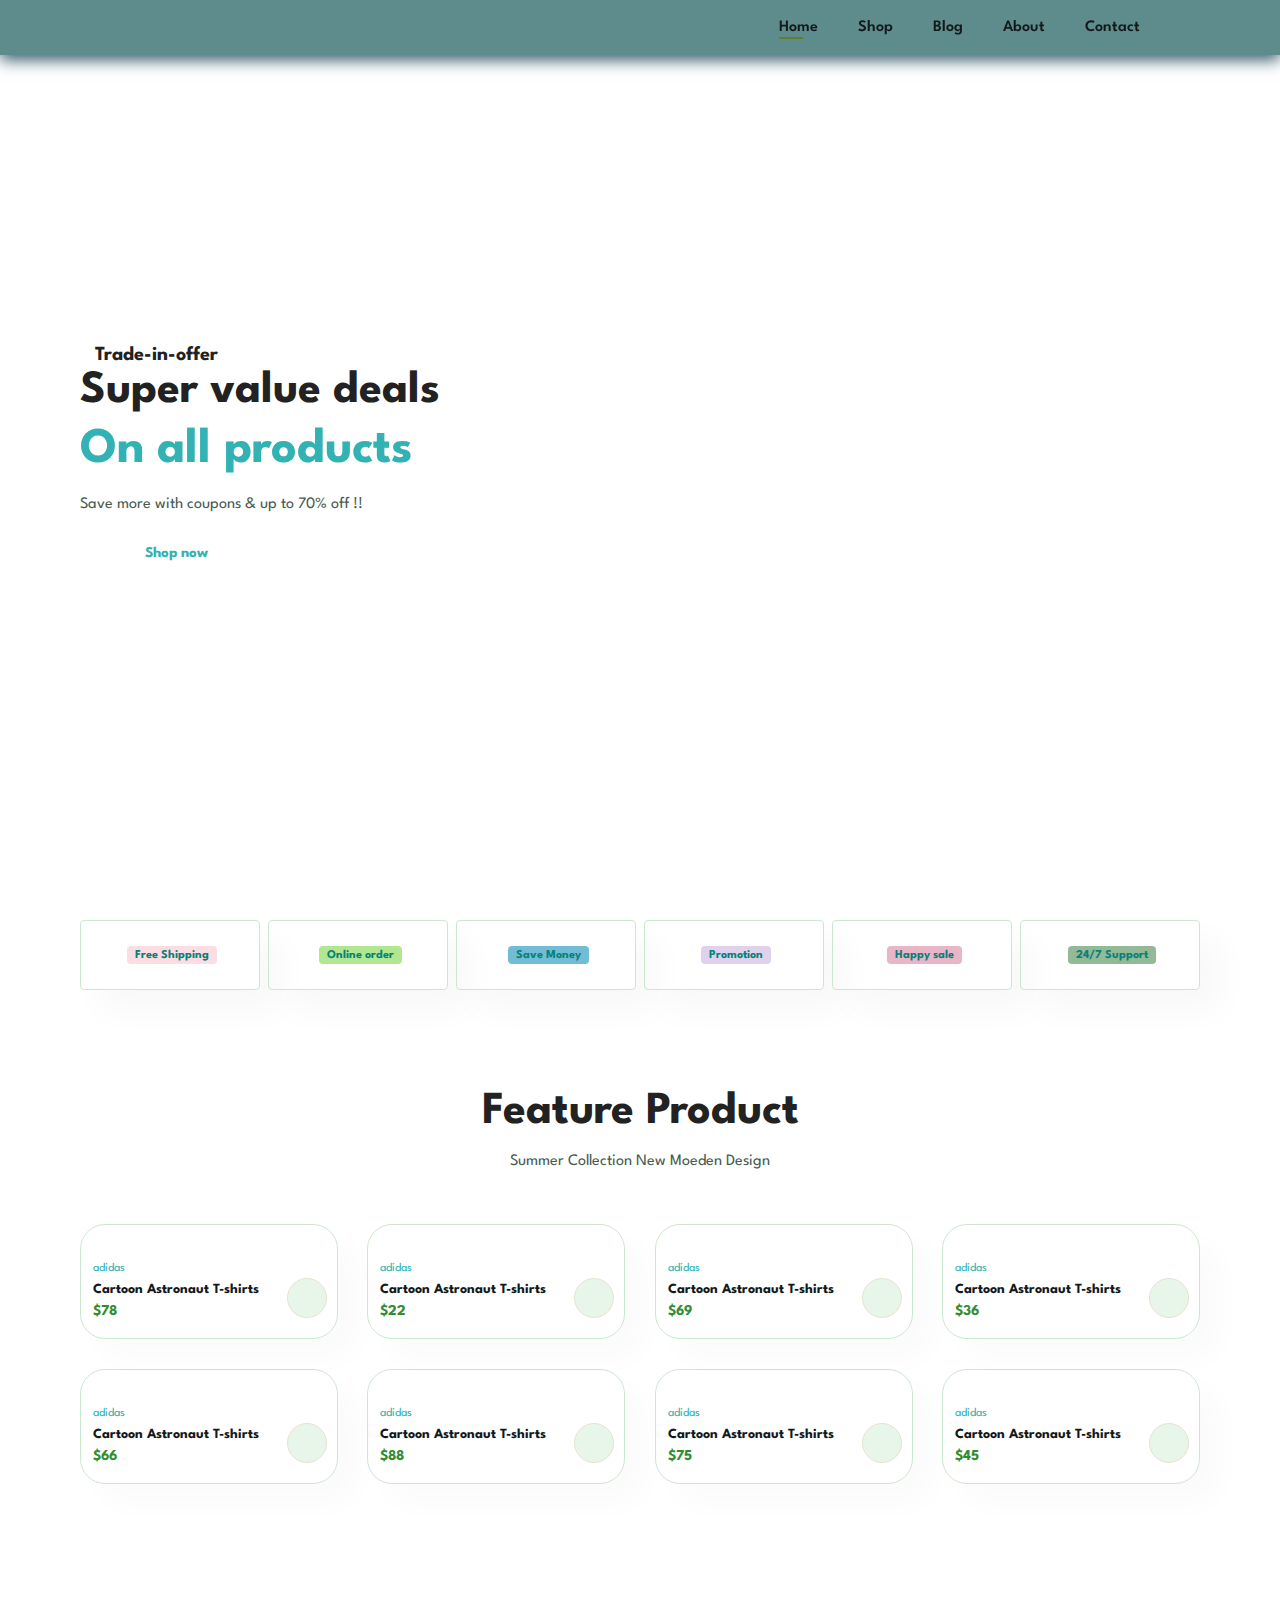
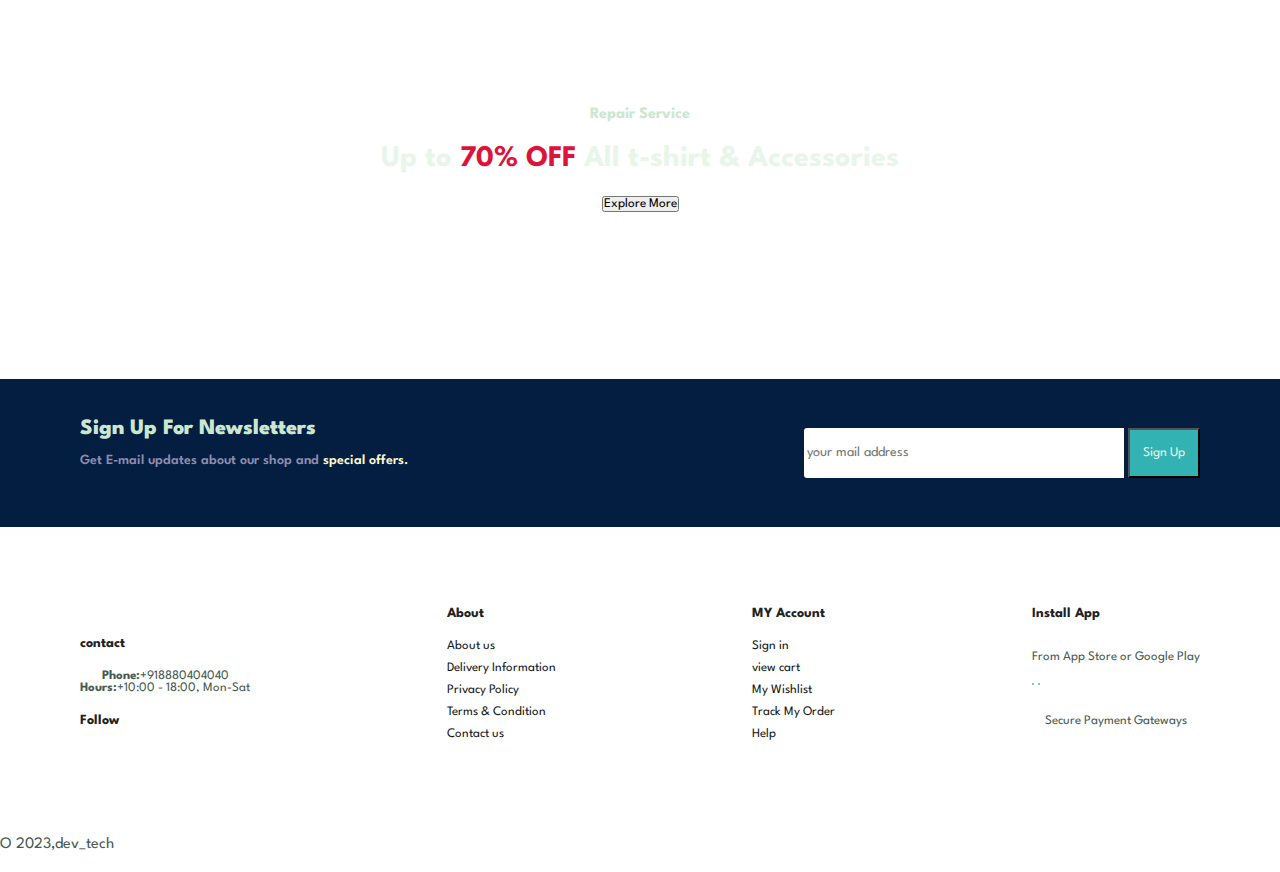
==== index.html @ 86292687 "footer of home page" ====
<!DOCTYPE html>
<html lang="en">
<head>
    <meta charset="UTF-8">
    <meta http-equiv="X-UA-Compatible" content="IE=edge">
    <meta name="viewport" content="width=device-width, initial-scale=1.0">
    <title>ecommerce</title>
    <link rel="stylesheet" href="style.css">
<link rel="stylesheet" href="https://cdnjs.cloudflare.com/ajax/libs/font-awesome/6.6.0/css/all.min.css"
    integrity="sha512-Kc323vGBEqzTmouAECnVceyQqyqdsSiqLQISBL29aUW4U/M7pSPA/gEUZQqv1cwx4OnYxTxve5UMg5GT6L4JJg=="
    crossorigin="anonymous" referrerpolicy="no-referrer" />
</head>
<body>
    <section id="header">

        <a href="#"><img src="img/logo.png" alt="" class="logo"></a >
<div class="">
    <ul id="navbar">
        <li><a class= "active" href="index.html">Home</a></li>
        <li><a href="shop.html">Shop</a></li>
        <li><a href="blog.html">Blog</a></li>
        <li><a href="about.html">About</a></li>
        <li><a href="contact.html">Contact</a></li>
        <li><a href="cart.html"><i class="fas fa-shopping-cart"></i></a></li>

    </ul>
</div>

    </section>

    <section id="hero">
        <h4>Trade-in-offer</h4>
        <h2>Super value deals</h2>
        <h1>On all  products</h1>
        <p>Save more with coupons & up to 70% off !!</p>
        <button>Shop now</button>
    </section>


<section id="feature" class="section-p1">
    <div class="fe-box">
        <img src="img/features/f1.png" alt="" srcset="">
        <h6>Free Shipping</h6>
    </div>
    <div class="fe-box">
        <img src="img/features/f2.png" alt="" srcset="">
        <h6>Online order</h6>
    </div>
    <div class="fe-box">
        <img src="img/features/f3.png" alt="" srcset="">
        <h6>Save Money</h6>
    </div>
    <div class="fe-box">
        <img src="img/features/f4.png" alt="" srcset="">
        <h6>Promotion</h6>
    </div>
    <div class="fe-box">
        <img src="img/features/f5.png" alt="" srcset="">
        <h6>Happy sale</h6>
    </div>
        <div class="fe-box">
        <img src="img/features/f6.png" alt="" srcset="">
        <h6> 24/7 Support</h6>
    </div>
</section>

<section id="Product1" class="section-p1">

    <h2>Feature Product</h2>
    <p>Summer Collection New Moeden Design</p>
    <div class="pro-container">

        <div class="pro">
            <img src="img/products/f1.jpg" alt="" >
            <div class="des">
                <span>adidas</span>
                <h5>Cartoon Astronaut T-shirts</h5>
                <div class="star">
                    <i class="fas fa-star"></i>
                    <i class="fas fa-star"></i>
                    <i class="fas fa-star"></i>
                    <i class="fas fa-star"></i>
                </div>
                <h4>$78</h4>
            </div>
            <a href="#"><i class="fa-solid fa-cart-plus cart"></i></i></a>
        </div>
        <div class="pro">
            <img src="img/products/f2.jpg" alt="">
            <div class="des">
                <span>adidas</span>
                <h5>Cartoon Astronaut T-shirts</h5>
                <div class="star">
                    <i class="fas fa-star"></i>
                    <i class="fas fa-star"></i>
                    <i class="fas fa-star"></i>
                    <i class="fas fa-star"></i>
                </div>
                <h4>$22</h4>
            </div>
            <a href="#"><i class="fa-solid fa-cart-plus cart"></i></i></a>
        </div>
        <div class="pro">
            <img src="img/products/f3.jpg" alt="">
            <div class="des">
                <span>adidas</span>
                <h5>Cartoon Astronaut T-shirts</h5>
                <div class="star">
                    <i class="fas fa-star"></i>
                    <i class="fas fa-star"></i>
                    <i class="fas fa-star"></i>
                    <i class="fas fa-star"></i>
                </div>
                <h4>$69</h4>
            </div>
            <a href="#"><i class="fa-solid fa-cart-plus cart"></i></i></a>
        </div>
        <div class="pro">
            <img src="img/products/f4.jpg" alt="">
            <div class="des">
                <span>adidas</span>
                <h5>Cartoon Astronaut T-shirts</h5>
                <div class="star">
                    <i class="fas fa-star"></i>
                    <i class="fas fa-star"></i>
                    <i class="fas fa-star"></i>
                    <i class="fas fa-star"></i>
                </div>
                <h4>$36</h4>
            </div>
            <a href="#"><i class="fa-solid fa-cart-plus cart"></i></i></a>
        </div>
        <div class="pro">
            <img src="img/products/f5.jpg" alt="">
            <div class="des">
                <span>adidas</span>
                <h5>Cartoon Astronaut T-shirts</h5>
                <div class="star">
                    <i class="fas fa-star"></i>
                    <i class="fas fa-star"></i>
                    <i class="fas fa-star"></i>
                    <i class="fas fa-star"></i>
                </div>
                <h4>$66</h4>
            </div>
            <a href="#"><i class="fa-solid fa-cart-plus cart"></i></i></a>
        </div>
        <div class="pro">
            <img src="img/products/f6.jpg" alt="">
            <div class="des">
                <span>adidas</span>
                <h5>Cartoon Astronaut T-shirts</h5>
                <div class="star">
                    <i class="fas fa-star"></i>
                    <i class="fas fa-star"></i>
                    <i class="fas fa-star"></i>
                </div>
                <h4>$88</h4>
            </div>
            <a href="#"><i class="fa-solid fa-cart-plus cart"></i></i></a>
        </div>
        <div class="pro">
            <img src="img/products/f7.jpg" alt="">
            <div class="des">
                <span>adidas</span>
                <h5>Cartoon Astronaut T-shirts</h5>
                <div class="star">
                    <i class="fas fa-star"></i>
                    <i class="fas fa-star"></i>
                    <i class="fas fa-star"></i>
                    <i class="fas fa-star"></i>
                    <i class="fas fa-star"></i>
                </div>
                <h4>$75</h4>
            </div>
            <a href="#"><i class="fa-solid fa-cart-plus cart"></i></i></a>
        </div>
        <div class="pro">
            <img src="img/products/f8.jpg" alt="">
            <div class="des">
                <span>adidas</span>
                <h5>Cartoon Astronaut T-shirts</h5>
                <div class="star">
                    <i class="fas fa-star"></i>
                    <i class="fas fa-star"></i>
                    <i class="fas fa-star"></i>
                </div>
                <h4>$45</h4>
            </div>
            <a href="#"><i class="fa-solid fa-cart-plus cart"></i></i></a>
        </div>
    </div>
</section>


<section id="banner" class="section-m1">
    <h4>Repair Service</h4>
    <h2>Up to <span>70% OFF</span> All t-shirt & Accessories</h2>
    <button class="normal" id="button">Explore More</button>
</section>


<section id="newsletter" class="section-p1 section-m1">
    <div class="newstext">
        <h4>Sign Up For Newsletters</h4>
        <p>Get E-mail updates about our shop and <span>special offers.</span> </p>
    </div>

    <div class="form">
        <input type="text" placeholder="your mail address">
        <button class="normal">Sign Up</button>
    </div>

</section>

<footer class="section-p1">
    <div class="col">
        <img class="logo" src="img/logo.png" alt="">
        <h4>contact</h4>
        <p><strong>Phone:</strong>+918880404040</p>
        <p><strong>Hours:</strong>+10:00 - 18:00, Mon-Sat</p>
        <div class="follow">
            <h4>Follow</h4>
            <div class="icon">
                <i class="fab fa-facebook" style="color: blue;"></i>
                <i class="fab fa-twitter"  style="color: black;"></i>
                <i class="fab fa-instagram"  style="color: rgb(214, 18, 106);"></i>
                <i class="fab fa-pinterest"   style="color: rgb(112, 28, 28);"></i>
                <i class="fab fa-youtube"   style="color: red;"></i>

            </div>
        </div>
        
    </div>
    <div class="col">
        <h4>About</h4>
        <a href="#">About us</a>
        <a href="#">Delivery Information</a>
        <a href="#">Privacy Policy</a>
        <a href="#">Terms & Condition</a>
        <a href="#">Contact us</a>
    </div>

    <div class="col">
        <h4>MY Account</h4>
        <a href="#">Sign in</a>
        <a href="#">view cart</a>
        <a href="#">My Wishlist</a>
        <a href="#">Track My Order</a>
        <a href="#">Help</a>
    </div>
        <div class="col install">
        <h4>Install App</h4>
        <p>From App Store or Google Play</p>
        <div class="row">
            <img src="img/pay/app.jpg" alt="">
            <img src="img/pay/play.jpg" alt="">
        </div>
        <p>Secure Payment Gateways</p>
        <img src="img/pay/pay.png" alt="">

       
    </div>
</footer>
<section id="section-p1 copyright">
        <div class="copyright"></div>
        <p>O 2023,dev_tech</p>
    </div>

</section>
    <script src="script.js"></script>
</body>
</html>
---- style.css ----
@import url('https://fonts.googleapis.com/css2?family=Spartan:wght@100;200;300;400;500;600;700;800;900&display=swap');


/* comman css on whole website  */
*{
    margin: 0;
    padding:0;
    box-sizing: border-box;
    font-family: 'spartan';
    
}

h1{
    font-size: 50px;
    line-height: 64px;
    color: #222;

}

h2{
    font-size: 46px;
    line-height: 54px;
    color: #222;
    
}

h4{
    font-size: 20px;
    color: #222;
    
}

h6{
    font-size: 12px;
    font-weight: 700;
   
}
p{
    font-size: 16px;
    margin: 15px 0 20px 0;
    color: #465b52;
    
}

.section-p1{
    padding: 40px 80px;
}

.section-m1{
    margin: 40px 0;
}

body{
    width: 100%;
}

button .normal{
    font-size: 14px;
    font-weight: 800;
    padding: 15px;
    color: #465b52;
    background-color: #e8f6ea;
    border-radius: 4px;
    cursor: pointer;
    outline: none;
    transition: 0.3s;
}


/* particular css  for section /  for class  */
/* header section 
-justify-content add  sapce between the  items 
-transition: 0.3s ease;  for smoothness on hover


*/
#header{
    display: flex;
    align-items: center;
    justify-content: space-between;    
    padding: 20px 80px; 
    background-color: rgb(94, 139, 139);
    box-shadow: 0 5px 15px #375b6e;
    z-index: 999;
    position: sticky;
    top:0;
    left:0;
    
}

#navbar {
    display: flex;
    align-items: center;
    justify-content: center;
}
#navbar li{
    list-style: none;
    padding: 0 20px;
    position: relative;
}

#navbar a{
    text-decoration: none;
    font-size: 16px;
    font-weight: 600;
    color: #13191b;
    transition: 0.3s ease;
}

#navbar li a:hover, 
#navbar li a:active{
    color: rgb(187, 224, 132);
}


#navbar li a.active::after,
#navbar li a.hover::after
{
    content:" ";
    width: 30%;
    height: 2px;
    background:#5f8129 ;
    position: absolute;
    bottom: -4px;
    left:20px    
}
/* home page */
#hero{
    background-image: url(img/hero4.png);
    height: 90vh;
    width: 100%;
    background-position: top 25% right 0;
    background-size: cover;
    padding: 0 80px;
    display: flex;
    align-items: flex-start;
    flex-direction: column;
    justify-content: center;
}

#hero h4{
    padding-left: 15px;
}
#hero h1{
    color: #32b2b2;

}


#hero button{
    background-image: url(img/button.png);
    background-color: transparent;
    color: #32b2b2;
    border: 0;
    padding: 14px 80px 14px 65px;
    background-repeat: no-repeat;
    cursor: progress;
    font-weight: 700;
    font-size: 15px;
}


#hero h4{
    padding-left: 15px;
}


/* feature */
#feature {
    display:flex;
    align-items: center ;
    justify-content: space-between;
    flex-wrap: wrap;
    flex-direction: row ;
    
}
#feature .fe-box{
    width:180px ;
    text-align: center;
    padding: 25px 15px;
    box-shadow: 20px 20px 34px  rgba(0,0,0,0.03);
    border: 1px solid #cce7d0;
    border-radius: 4px;
    margin: 15px 0;
}

/* on hover reduce the  shadow */
#feature .fa-box:hover {
     box-shadow:10px 10px 54px  rgba(70, 62, 221, 0.1);
}
#feature .fe-box img{
    width: 100%;
    margin-bottom: 10px;

}

#feature .fe-box h6 {
    display:inline-block;
    padding: 9px 8px 8px 8px;
    line-height: 1px;
    border-radius: 4px;
    color: #088178;
    background-color: #fddde4;
}


#feature  .fe-box:nth-child(2) h6{
    background-color: #b0e790;
}
#feature  .fe-box:nth-child(3) h6{
    background-color: #71bdd8;
}

#feature  .fe-box:nth-child(4) h6{
    background-color: #e0d1ed;
}

#feature  .fe-box:nth-child(5) h6{
    background-color: #e9b5c8;
}

#feature  .fe-box:nth-child(6) h6{
    background-color: #93b997;
}

/* Product1 section .section-p1 */
#Product1 {
    text-align: center;
}

#Product1 .pro-container{
    display: flex;
    justify-content: space-between;
    padding-top:20px ;
    flex-wrap: wrap;
}

#Product1 .pro {
    width: 23%;
    min-width: 250px;
    padding:10px 12px;
    border: 1px solid #cce7d0 ;
    border-radius: 25px;
    cursor: pointer;
    box-shadow: 20px 20px 30px rgba(0,0,0,0.02);
    margin: 15px 0;
    position: relative;
}

#product1 .pro:hover{
    box-shadow: 20px 20px 30px rgba(0, 0, 0, 0.08);
}
/* for responsiveness */
#Product1 .pro img{
    width: 100%;
    border-radius: 20px;
}
#Product1 .pro .des{
    text-align: start;
    padding:10px 0;

}
#Product1 .pro .des span{
    color: #32b2b2;
    font-size: 12px;
}
#Product1 .pro .des h5{
    padding-top: 8px;
    color: #13191b;
    font-size:14px;

}
#Product1 .pro .des i{
    font-size: 14px;
    color: burlywood;

}
#Product1 .pro .des h4{
    padding-top:8px ;
    font-size: 15px;
    font-weight: 700;
    color: rgb(49, 141, 49);
}
.cart{
    width: 40px;
    height: 40px;
    line-height: 40px;
    border-radius: 50px;
    background-color: #e8f6ea;
    font-weight: 500;
    color :#088178; 
    border: 1px solid rgb(233, 225, 210);
    position: absolute;
    padding-top: 12px;
    bottom: 20px;
    right: 10px;

}
/* banner  */
#banner{
    background-image: url(img/banner/b2.jpg);
    display: flex;
    justify-content: center;
    text-align: center;
    align-items: center;
    flex-direction: column;
    width: 100%;
    height: 40vh;
    background-size: cover;
    background-position: center;
}

#banner h4{
    color: #cce7d0;
    font-size: 16px;
}
#banner h2 {
    color: #e8f6ea;
    font-size: 30px;
    padding: 10px 0;
}

#banner h2 span{
    color: crimson;

}
#banner button:hover{
    color:white;
    background-color:rgb(5, 141, 85);
}

/* newsletter */
#newsletter{
    display: flex;
    font-weight: 300;
    justify-content: space-between;
    flex-wrap: wrap;
    align-items: center;
    background-image: url(img/banner/b14.png);
    background-repeat: no-repeat;
    background-color: #041e42;
    background-position: 20% 30%;

}
#newsletter h4{
    font-size:22px;
    font-weight: 800;
    color: #cce7d0;
}
#newsletter p{
    font-size:14px;
    font-weight: 600;
    color: #8d8dad;
}

#newsletter p span{
    color: lemonchiffon;
}


#newsletter form{
    display: flex;
    width: 40%;
}
#newsletter input{
    height: 3.125rem;
    width: 20rem;
    padding: 0 1.5px;
    font-size: 14px;
    border: 1px solid transparent;
    border-radius: 3px;
    outline: none;
    border-top-right-radius: 0;
    border-bottom-right-radius:0 ;
}
 
#newsletter button{
    height: 3.125rem;
    width: 4.5rem;
    background-color:  #32b2b2;
    color: #e8f6ea;
    white-space: nowrap;
    border-top-left-radius: 0;
    border-bottom-left-radius:0 ;

}
footer {
    display: flex;
    flex-wrap: wrap;
    justify-content: space-between;
}
footer .col{
    display: flex;
    flex-direction: column;
    align-items: flex-start;
    margin-bottom: 20px;
}
footer .logo{
    margin-bottom: 30px;
    
}
footer h4 {
    font-size: 14px;
    padding-bottom: 20px;
}

footer p{
    font-size: 13px;
    margin:auto;

}
footer a {
    font-size:13px;
    text-decoration: none;
    color: #13191b;
    margin-bottom: 10px;
}

footer .follow{
    margin-top:20px;
}
footer .follow i{
    padding-right:4px;
    cursor: pointer;
}
footer .install .row img{
    border: 1px solid  #3a8bba;
    border-radius: 3px;

}

footer .install img{
    margin: 10px 0 15px 0 ;
}

footer .follow i:hover,footer a:hover{
    color: #022784;

}
#copyright div{
    margin-right: 50%;
    
}

/* shope page */


/* about page */
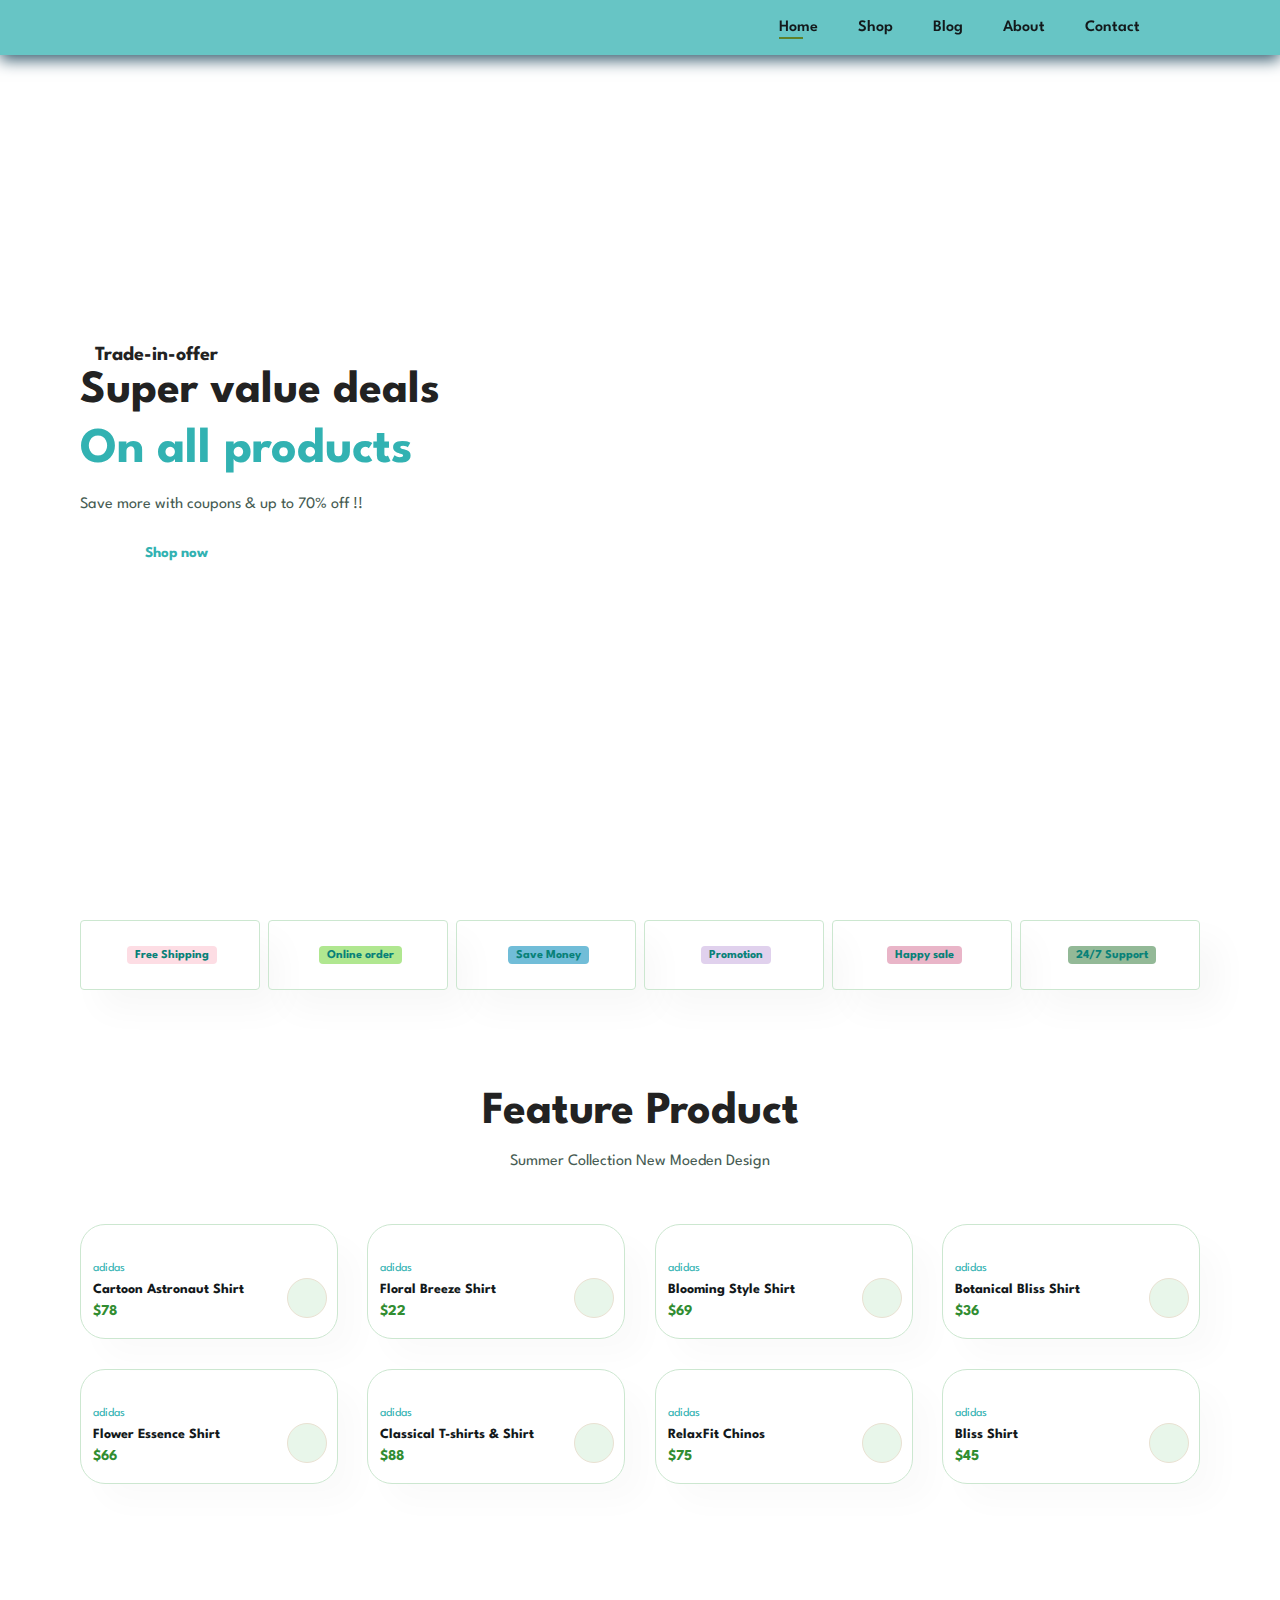
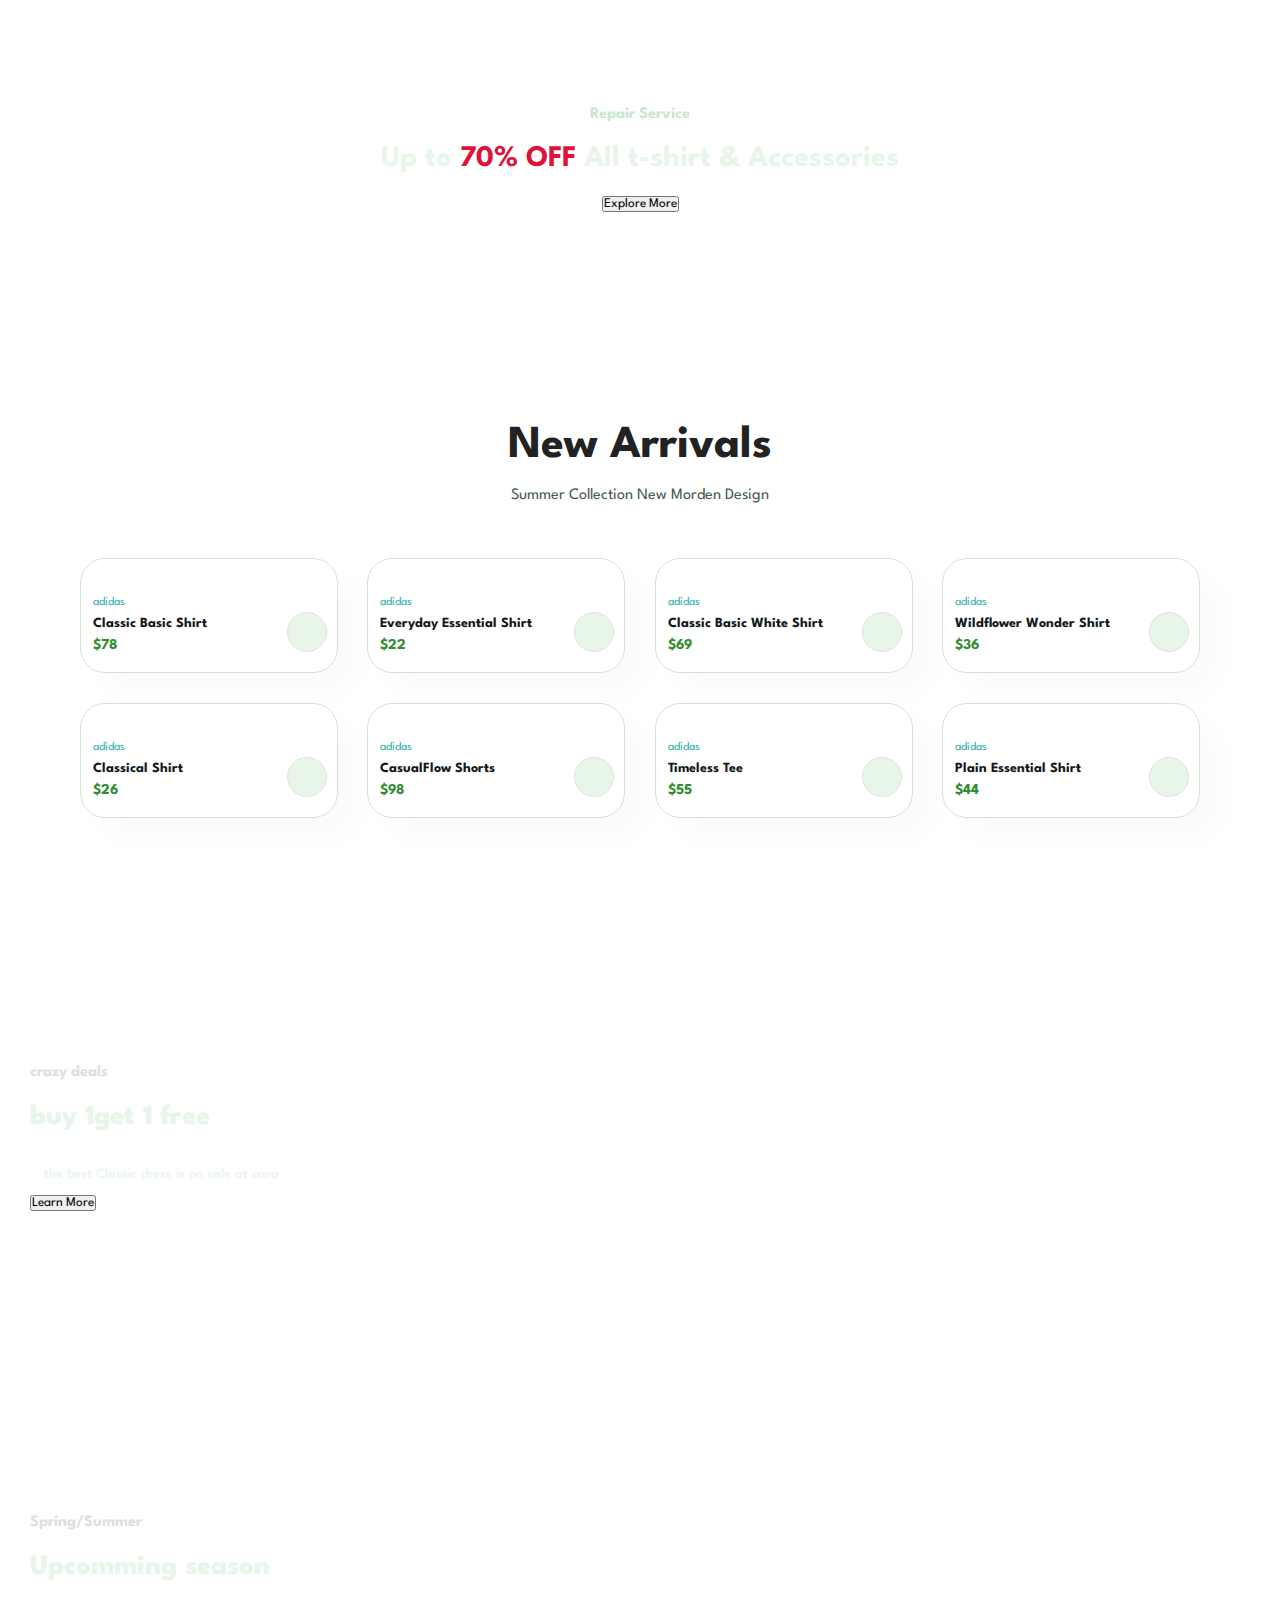
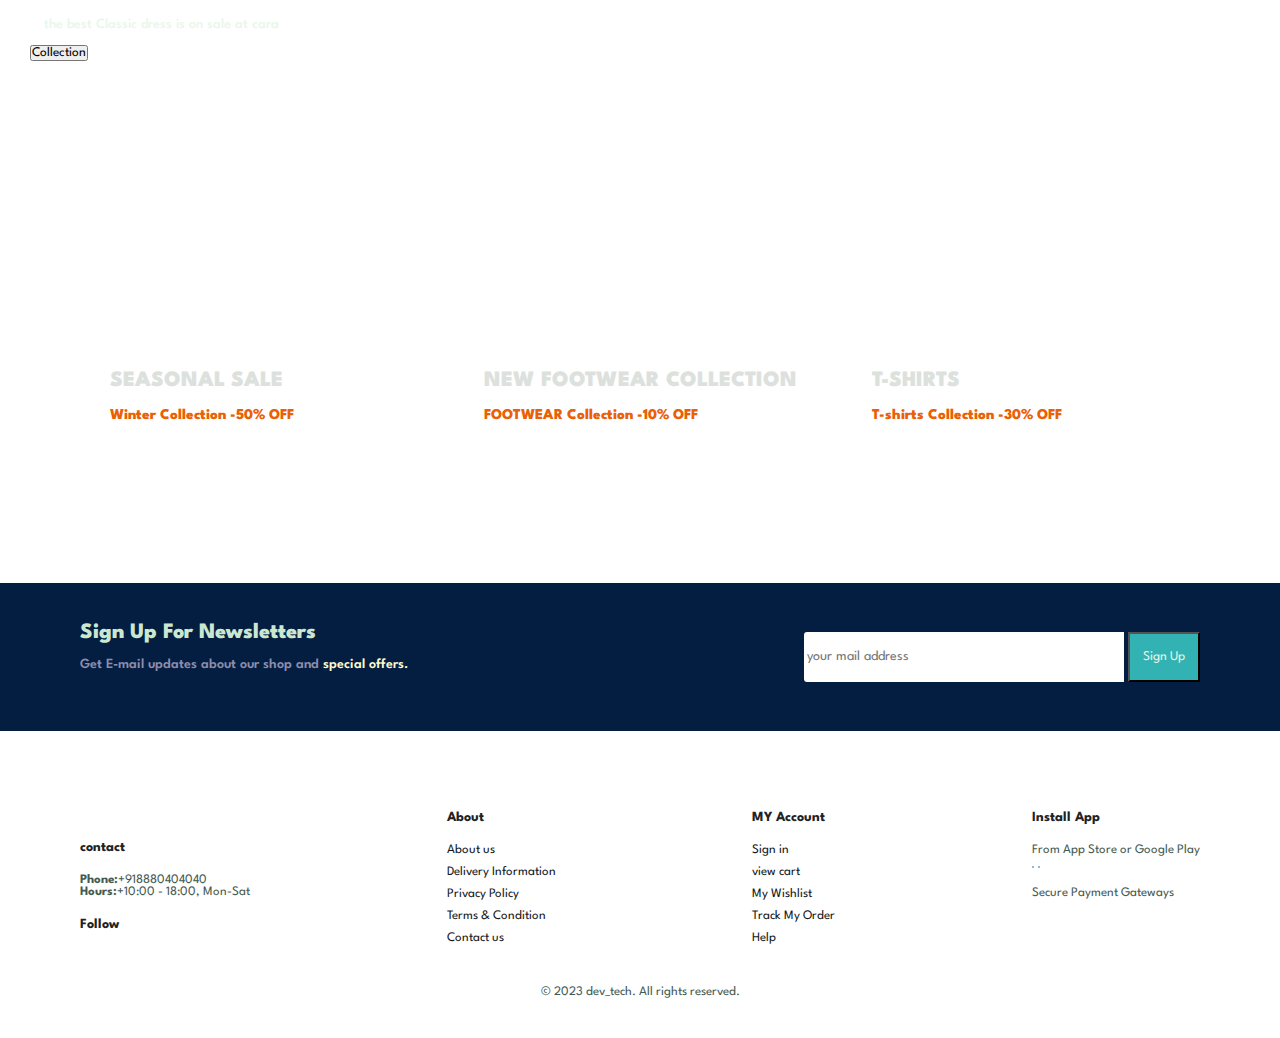
==== commit df04b8c0: "implemented the media qurey for 799px  screen." ====
--- a/index.html
+++ b/index.html
@@ -4,7 +4,7 @@
     <meta charset="UTF-8">
     <meta http-equiv="X-UA-Compatible" content="IE=edge">
     <meta name="viewport" content="width=device-width, initial-scale=1.0">
-    <title>ecommerce</title>
+    <title>Ecommerce</title>
     <link rel="stylesheet" href="style.css">
 <link rel="stylesheet" href="https://cdnjs.cloudflare.com/ajax/libs/font-awesome/6.6.0/css/all.min.css"
     integrity="sha512-Kc323vGBEqzTmouAECnVceyQqyqdsSiqLQISBL29aUW4U/M7pSPA/gEUZQqv1cwx4OnYxTxve5UMg5GT6L4JJg=="
@@ -14,16 +14,24 @@
     <section id="header">
 
         <a href="#"><img src="img/logo.png" alt="" class="logo"></a >
-<div class="">
+<div>
     <ul id="navbar">
         <li><a class= "active" href="index.html">Home</a></li>
         <li><a href="shop.html">Shop</a></li>
         <li><a href="blog.html">Blog</a></li>
         <li><a href="about.html">About</a></li>
         <li><a href="contact.html">Contact</a></li>
-        <li><a href="cart.html"><i class="fas fa-shopping-cart"></i></a></li>
+        <li id="lg_bag"><a  href="cart.html"><i class="fas fa-shopping-cart"></i></a></li>
+         <a href="#" id="close"><i class="fa-solid fa-xmark"></i></a>
 
     </ul>
+</div>
+
+<div id="mobile">
+    <a href="cart.html"><i class="fas fa-shopping-cart"></i></a>
+    <i id="bar" class="fas fa-outdent"></i>
+    
+
 </div>
 
     </section>
@@ -74,7 +82,7 @@
             <img src="img/products/f1.jpg" alt="" >
             <div class="des">
                 <span>adidas</span>
-                <h5>Cartoon Astronaut T-shirts</h5>
+                <h5>Cartoon Astronaut Shirt</h5>
                 <div class="star">
                     <i class="fas fa-star"></i>
                     <i class="fas fa-star"></i>
@@ -89,7 +97,7 @@
             <img src="img/products/f2.jpg" alt="">
             <div class="des">
                 <span>adidas</span>
-                <h5>Cartoon Astronaut T-shirts</h5>
+                <h5>Floral Breeze Shirt</h5>
                 <div class="star">
                     <i class="fas fa-star"></i>
                     <i class="fas fa-star"></i>
@@ -104,7 +112,7 @@
             <img src="img/products/f3.jpg" alt="">
             <div class="des">
                 <span>adidas</span>
-                <h5>Cartoon Astronaut T-shirts</h5>
+                <h5>Blooming Style Shirt</h5>
                 <div class="star">
                     <i class="fas fa-star"></i>
                     <i class="fas fa-star"></i>
@@ -119,7 +127,7 @@
             <img src="img/products/f4.jpg" alt="">
             <div class="des">
                 <span>adidas</span>
-                <h5>Cartoon Astronaut T-shirts</h5>
+                <h5>Botanical Bliss Shirt</h5>
                 <div class="star">
                     <i class="fas fa-star"></i>
                     <i class="fas fa-star"></i>
@@ -134,7 +142,7 @@
             <img src="img/products/f5.jpg" alt="">
             <div class="des">
                 <span>adidas</span>
-                <h5>Cartoon Astronaut T-shirts</h5>
+                <h5>Flower Essence Shirt</h5>
                 <div class="star">
                     <i class="fas fa-star"></i>
                     <i class="fas fa-star"></i>
@@ -149,7 +157,7 @@
             <img src="img/products/f6.jpg" alt="">
             <div class="des">
                 <span>adidas</span>
-                <h5>Cartoon Astronaut T-shirts</h5>
+                <h5>Classical T-shirts & Shirt</h5>
                 <div class="star">
                     <i class="fas fa-star"></i>
                     <i class="fas fa-star"></i>
@@ -163,7 +171,7 @@
             <img src="img/products/f7.jpg" alt="">
             <div class="des">
                 <span>adidas</span>
-                <h5>Cartoon Astronaut T-shirts</h5>
+                <h5>RelaxFit Chinos</h5>
                 <div class="star">
                     <i class="fas fa-star"></i>
                     <i class="fas fa-star"></i>
@@ -179,7 +187,7 @@
             <img src="img/products/f8.jpg" alt="">
             <div class="des">
                 <span>adidas</span>
-                <h5>Cartoon Astronaut T-shirts</h5>
+                <h5>Bliss Shirt</h5>
                 <div class="star">
                     <i class="fas fa-star"></i>
                     <i class="fas fa-star"></i>
@@ -200,6 +208,169 @@
 </section>
 
 
+<section id="Product1" class="section-p1">
+
+    <h2>New Arrivals</h2>
+    <p>Summer Collection New Morden Design</p>
+    <div class="pro-container">
+
+        <div class="pro">
+            <img src="img/products/n1.jpg" alt="" >
+            <div class="des">
+                <span>adidas</span>
+                <h5>Classic Basic Shirt</h5>
+                <div class="star">
+                    <i class="fas fa-star"></i>
+                    <i class="fas fa-star"></i>
+                    <i class="fas fa-star"></i>
+                    <i class="fas fa-star"></i>
+                </div>
+                <h4>$78</h4>
+            </div>
+            <a href="#"><i class="fa-solid fa-cart-plus cart"></i></i></a>
+        </div>
+        <div class="pro">
+            <img src="img/products/n2.jpg" alt="">
+            <div class="des">
+                <span>adidas</span>
+                <h5>Everyday Essential Shirt</h5>
+                <div class="star">
+                    <i class="fas fa-star"></i>
+                    <i class="fas fa-star"></i>
+                    <i class="fas fa-star"></i>
+                    <i class="fas fa-star"></i>
+                </div>
+                <h4>$22</h4>
+            </div>
+            <a href="#"><i class="fa-solid fa-cart-plus cart"></i></i></a>
+        </div>
+        <div class="pro">
+            <img src="img/products/n3.jpg" alt="">
+            <div class="des">
+                <span>adidas</span>
+                <h5>Classic Basic White Shirt</h5>
+                <div class="star">
+                    <i class="fas fa-star"></i>
+                    <i class="fas fa-star"></i>
+                    <i class="fas fa-star"></i>
+                    <i class="fas fa-star"></i>
+                </div>
+                <h4>$69</h4>
+            </div>
+            <a href="#"><i class="fa-solid fa-cart-plus cart"></i></i></a>
+        </div>
+        <div class="pro">
+            <img src="img/products/n4.jpg" alt="">
+            <div class="des">
+                <span>adidas</span>
+                <h5>Wildflower Wonder Shirt</h5>
+                <div class="star">
+                    <i class="fas fa-star"></i>
+                    <i class="fas fa-star"></i>
+                    <i class="fas fa-star"></i>
+                    <i class="fas fa-star"></i>
+                </div>
+                <h4>$36</h4>
+            </div>
+            <a href="#"><i class="fa-solid fa-cart-plus cart"></i></i></a>
+        </div>
+        <div class="pro">
+            <img src="img/products/n5.jpg" alt="">
+            <div class="des">
+                <span>adidas</span>
+                <h5>Classical Shirt</h5>
+                <div class="star">
+                    <i class="fas fa-star"></i>
+                    <i class="fas fa-star"></i>
+                    <i class="fas fa-star"></i>
+                    <i class="fas fa-star"></i>
+                </div>
+                <h4>$26</h4>
+            </div>
+            <a href="#"><i class="fa-solid fa-cart-plus cart"></i></i></a>
+        </div>
+        <div class="pro">
+            <img src="img/products/n6.jpg" alt="">
+            <div class="des">
+                <span>adidas</span>
+                <h5>CasualFlow Shorts</h5>
+                <div class="star">
+                    <i class="fas fa-star"></i>
+                    <i class="fas fa-star"></i>
+                    <i class="fas fa-star"></i>
+                    <i class="fas fa-star"></i>
+                </div>
+                <h4>$98</h4>
+            </div>
+            <a href="#"><i class="fa-solid fa-cart-plus cart"></i></i></a>
+        </div>
+        <div class="pro">
+            <img src="img/products/n7.jpg" alt="">
+            <div class="des">
+                <span>adidas</span>
+                <h5>Timeless Tee</h5>
+                <div class="star">
+                    <i class="fas fa-star"></i>
+                    <i class="fas fa-star"></i>
+                    <i class="fas fa-star"></i>
+                    <i class="fas fa-star"></i>
+                    <i class="fas fa-star"></i>
+                </div>
+                <h4>$55</h4>
+            </div>
+            <a href="#"><i class="fa-solid fa-cart-plus cart"></i></i></a>
+        </div>
+        <div class="pro">
+            <img src="img/products/n8.jpg" alt="">
+            <div class="des">
+                <span>adidas</span>
+                <h5>Plain Essential Shirt</h5>
+                <div class="star">
+                    <i class="fas fa-star"></i>
+                    <i class="fas fa-star"></i>
+                    <i class="fas fa-star"></i>
+                    <i class="fas fa-star"></i>
+                    <i class="fas fa-star"></i>
+                </div>
+                <h4>$44</h4>
+            </div>
+            <a href="#"><i class="fa-solid fa-cart-plus cart"></i></i></a>
+        </div>
+    </div>
+</section>
+
+<section id="sm-banner" class="section-m1">
+<div class="banner-box">
+    <h4>crazy deals</h5>
+    <h2>buy 1get 1 free</h2>
+    <span>the best Classic dress is on sale at cara</span>
+    <button class="white">Learn  More</button>
+</div>
+<div class="banner-box banner-box2">
+    <h4>Spring/Summer</h5>
+    <h2>Upcomming season</h2>
+    <span>the best Classic dress is on sale at cara</span>
+    <button class="white">Collection</button>
+</div>
+</section>
+
+<section id="banner3" class="section-m1">
+<div class="banner-box">
+    <h2>SEASONAL SALE</h2>
+    <h3>Winter Collection -50% OFF</h3>
+</div>
+<div class="banner-box banner-box2">
+    <h2>NEW FOOTWEAR COLLECTION</h2>
+    <h3>FOOTWEAR Collection -10% OFF</h3>
+</div>
+<div class="banner-box banner-box3">
+    <h2>T-SHIRTS</h2>
+    <h3>T-shirts Collection -30% OFF</h3>
+</div>
+</section>
+
+
+
 <section id="newsletter" class="section-p1 section-m1">
     <div class="newstext">
         <h4>Sign Up For Newsletters</h4>
@@ -210,7 +381,6 @@
         <input type="text" placeholder="your mail address">
         <button class="normal">Sign Up</button>
     </div>
-
 </section>
 
 <footer class="section-p1">
@@ -261,13 +431,12 @@
 
        
     </div>
+        <div class="copyright">
+             <p>© 2023 dev_tech. All rights reserved.</p>
+        </div>
+       
+    </div>
 </footer>
-<section id="section-p1 copyright">
-        <div class="copyright"></div>
-        <p>O 2023,dev_tech</p>
-    </div>
-
-</section>
     <script src="script.js"></script>
 </body>
 </html>--- a/style.css
+++ b/style.css
@@ -1,45 +1,39 @@
 @import url('https://fonts.googleapis.com/css2?family=Spartan:wght@100;200;300;400;500;600;700;800;900&display=swap');
-
 
 /* comman css on whole website  */
 *{
     margin: 0;
     padding:0;
     box-sizing: border-box;
-    font-family: 'spartan';
-    
+    font-family: 'spartan';    
 }
 
 h1{
     font-size: 50px;
     line-height: 64px;
     color: #222;
-
 }
 
 h2{
     font-size: 46px;
     line-height: 54px;
     color: #222;
-    
 }
 
 h4{
     font-size: 20px;
     color: #222;
-    
 }
 
 h6{
     font-size: 12px;
     font-weight: 700;
-   
-}
+}
+
 p{
     font-size: 16px;
     margin: 15px 0 20px 0;
-    color: #465b52;
-    
+    color: #465b52;    
 }
 
 .section-p1{
@@ -65,27 +59,27 @@
     outline: none;
     transition: 0.3s;
 }
-
-
 /* particular css  for section /  for class  */
 /* header section 
 -justify-content add  sapce between the  items 
 -transition: 0.3s ease;  for smoothness on hover
-
-
 */
 #header{
     display: flex;
     align-items: center;
     justify-content: space-between;    
     padding: 20px 80px; 
-    background-color: rgb(94, 139, 139);
+    background-color: hsl(180, 45%, 59%);
     box-shadow: 0 5px 15px #375b6e;
     z-index: 999;
     position: sticky;
     top:0;
     left:0;
-    
+}
+
+#mobile{
+    display: none;
+    align-items: center;
 }
 
 #navbar {
@@ -93,6 +87,7 @@
     align-items: center;
     justify-content: center;
 }
+
 #navbar li{
     list-style: none;
     padding: 0 20px;
@@ -111,7 +106,6 @@
 #navbar li a:active{
     color: rgb(187, 224, 132);
 }
-
 
 #navbar li a.active::after,
 #navbar li a.hover::after
@@ -124,6 +118,7 @@
     bottom: -4px;
     left:20px    
 }
+
 /* home page */
 #hero{
     background-image: url(img/hero4.png);
@@ -141,11 +136,11 @@
 #hero h4{
     padding-left: 15px;
 }
+
 #hero h1{
     color: #32b2b2;
 
 }
-
 
 #hero button{
     background-image: url(img/button.png);
@@ -159,11 +154,9 @@
     font-size: 15px;
 }
 
-
 #hero h4{
     padding-left: 15px;
 }
-
 
 /* feature */
 #feature {
@@ -171,8 +164,7 @@
     align-items: center ;
     justify-content: space-between;
     flex-wrap: wrap;
-    flex-direction: row ;
-    
+    flex-direction: row ;    
 }
 #feature .fe-box{
     width:180px ;
@@ -188,10 +180,10 @@
 #feature .fa-box:hover {
      box-shadow:10px 10px 54px  rgba(70, 62, 221, 0.1);
 }
+
 #feature .fe-box img{
     width: 100%;
     margin-bottom: 10px;
-
 }
 
 #feature .fe-box h6 {
@@ -203,10 +195,10 @@
     background-color: #fddde4;
 }
 
-
 #feature  .fe-box:nth-child(2) h6{
     background-color: #b0e790;
 }
+
 #feature  .fe-box:nth-child(3) h6{
     background-color: #71bdd8;
 }
@@ -250,30 +242,32 @@
 #product1 .pro:hover{
     box-shadow: 20px 20px 30px rgba(0, 0, 0, 0.08);
 }
+
 /* for responsiveness */
 #Product1 .pro img{
     width: 100%;
     border-radius: 20px;
 }
+
 #Product1 .pro .des{
     text-align: start;
     padding:10px 0;
 
 }
+
 #Product1 .pro .des span{
     color: #32b2b2;
     font-size: 12px;
 }
+
 #Product1 .pro .des h5{
     padding-top: 8px;
     color: #13191b;
     font-size:14px;
-
 }
 #Product1 .pro .des i{
     font-size: 14px;
     color: burlywood;
-
 }
 #Product1 .pro .des h4{
     padding-top:8px ;
@@ -294,8 +288,8 @@
     padding-top: 12px;
     bottom: 20px;
     right: 10px;
-
-}
+}
+
 /* banner  */
 #banner{
     background-image: url(img/banner/b2.jpg);
@@ -314,6 +308,7 @@
     color: #cce7d0;
     font-size: 16px;
 }
+
 #banner h2 {
     color: #e8f6ea;
     font-size: 30px;
@@ -324,9 +319,107 @@
     color: crimson;
 
 }
+
 #banner button:hover{
     color:white;
     background-color:rgb(5, 141, 85);
+}
+
+/* sm-banner */
+#sm-banner{
+    display: flex;
+    justify-content: space-between;
+    flex-wrap: wrap;
+}
+
+#sm-banner .banner-box{
+    display: flex;
+    justify-content: center;
+    align-items: flex-start;
+    flex-direction: column;
+    background-image: url(img/banner/b17.jpg);
+    min-width: 680px;
+    height: 50vh;
+    background-size: cover;
+    background-position: center;
+    padding: 30px;
+}
+#sm-banner .banner-box2{
+    background-image: url(img/banner/b10.jpg);
+}
+
+#sm-banner h4{
+    color: #dce1dd;
+    font-size: 16px;
+}
+
+#sm-banner h2 {
+    color: #e8f6ea;
+    font-size: 28px;
+    padding: 10px 0;
+    font-weight: 800;
+}
+
+#sm-banner span{
+    color: #e8f6ea;
+    font-size: 14px;
+    padding: 14px ;
+    font-weight: 500;
+}
+
+button .white{
+    font-size: 13px;
+    font-weight: 600;
+    padding: 15px 18px;
+    color: #f1f7f4;
+    background-color:transparent;
+    border-radius: 4px;
+    cursor: pointer;
+    outline: none;
+    transition: 0.3s;
+    border: 1px solid whitesmoke;
+}
+
+#sm-banner .banner-box:hover button{
+    background-color:rgb(5, 141, 85);
+    border: 1px solid white;
+}
+#banner3{
+    display: flex;
+    justify-content: space-between;
+    flex-wrap: wrap;
+    padding: 0 80px ;
+}
+#banner3 .banner-box{
+    display: flex;
+    justify-content: center;
+    align-items: flex-start;
+    flex-direction: column;
+    background-image: url(img/banner/b7.jpg);
+    min-width: 32%;
+    height: 30vh;
+    background-size: cover;
+    background-position: center;
+    padding: 30px;
+    margin-bottom: 20px;
+}
+#banner3 .banner-box2{
+    background-image: url(img/banner/b4.jpg);
+}
+#banner3 .banner-box3{
+    background-image: url(img/banner/b18.jpg);
+}
+
+
+#banner3 h2{
+color: #dce1dd;
+font-weight: 900;
+font-size: 22px;
+}
+#banner3 h3{
+color: #ea6004;
+font-weight: 800;
+font-size: 15px;
 }
 
 /* newsletter */
@@ -340,13 +433,14 @@
     background-repeat: no-repeat;
     background-color: #041e42;
     background-position: 20% 30%;
-
-}
+}
+
 #newsletter h4{
     font-size:22px;
     font-weight: 800;
     color: #cce7d0;
 }
+
 #newsletter p{
     font-size:14px;
     font-weight: 600;
@@ -357,11 +451,11 @@
     color: lemonchiffon;
 }
 
-
 #newsletter form{
     display: flex;
     width: 40%;
 }
+
 #newsletter input{
     height: 3.125rem;
     width: 20rem;
@@ -382,23 +476,26 @@
     white-space: nowrap;
     border-top-left-radius: 0;
     border-bottom-left-radius:0 ;
-
-}
+}
+
 footer {
     display: flex;
     flex-wrap: wrap;
     justify-content: space-between;
 }
+
 footer .col{
     display: flex;
     flex-direction: column;
     align-items: flex-start;
     margin-bottom: 20px;
 }
+
 footer .logo{
     margin-bottom: 30px;
     
 }
+
 footer h4 {
     font-size: 14px;
     padding-bottom: 20px;
@@ -406,9 +503,9 @@
 
 footer p{
     font-size: 13px;
-    margin:auto;
-
-}
+    margin:0;
+}
+
 footer a {
     font-size:13px;
     text-decoration: none;
@@ -419,14 +516,15 @@
 footer .follow{
     margin-top:20px;
 }
+
 footer .follow i{
     padding-right:4px;
     cursor: pointer;
 }
+
 footer .install .row img{
     border: 1px solid  #3a8bba;
     border-radius: 3px;
-
 }
 
 footer .install img{
@@ -437,13 +535,119 @@
     color: #022784;
 
 }
-#copyright div{
-    margin-right: 50%;
+
+footer .copyright{
+    width: 100%;
+    text-align: center;
+}
+
+#close{
+    display: none;
+}
+/* shope page */
+/* about page */
+/* media query */
+@media (max-width:799px){
+.section-p1{
+    padding: 40px 40px ;
+}
+ 
+#navbar {
+    display: flex;
+    flex-direction: column;
+    align-items: flex-start;
+    justify-content: flex-start;
+    position: fixed;
+    top: 0;
+    right: -300px;
+    height: 50vh;
+    width: 30vh;
+    background-color: hsl(180, 45%, 59%);
+    box-shadow: 0 40px 60px black;
+    padding: 80px 0  0 10px;
+    transition: 0.3s;
+}
+
+#navbar.active{
+    right: 0;
+}
+
+#navbar  li{
+    margin-bottom: 25px;
+}
+
+#mobile{
+    display: flex;
+    align-items: center;
+}
+
+#mobile i{
+    color: black;
+    font-size:24px;
+    padding-left: 20px;
+}
+
+/* close */
+#close{
+    display:initial ;
+    position: absolute;
+    top:30px;
+    left: 30px;
+    color:#222;
+    font-size: 24px;
+}
+
+#lg_bag{
+    display: none;
+}
+
+/* hero */
+#hero{
+    height: 70vh;
+    padding: 0 80px;
+    background-position: top 30% right 30%;
+}
+
+/* feature */
+#feature{
+    justify-content: center;
+}
+
+#feature.fe-box{
+    margin: 15px 15px;
+}
+
+#product1.pro-container{
+    justify-content: center;
+}
+
+/* product */
+#product.pro{
+    margin: 15px;
+}
+
+#banner {
+    height: 20vh;
+}
+
+#sm-banner .banner-box {
+        min-width: 100%;
+        height: 30vh;
+        margin-bottom: 10px;
     
 }
 
-/* shope page */
-
-
-/* about page */
-
+#banner3{
+    padding: 0 40px;
+}
+#banner3 .banner-box{
+    width: 28%;
+}
+#newsletter.form{
+    width: 70%;
+
+}
+
+}
+
+
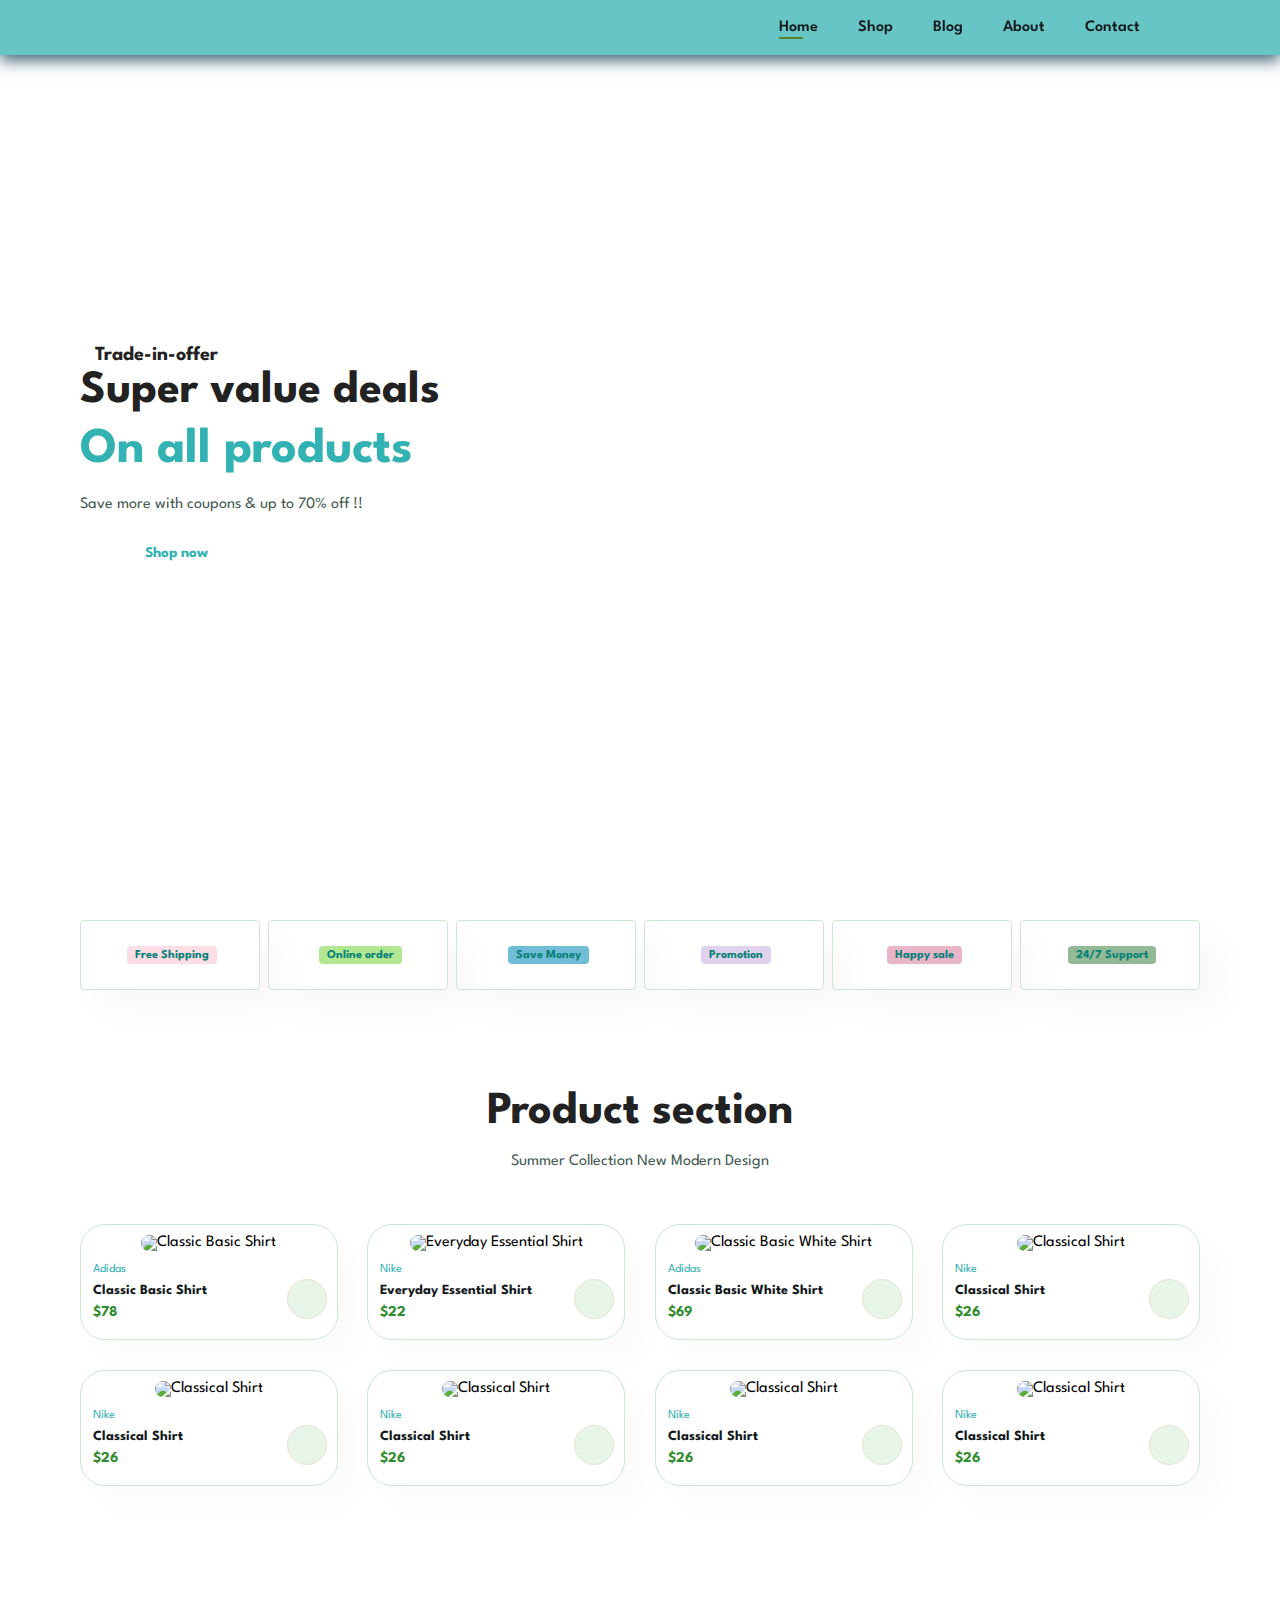
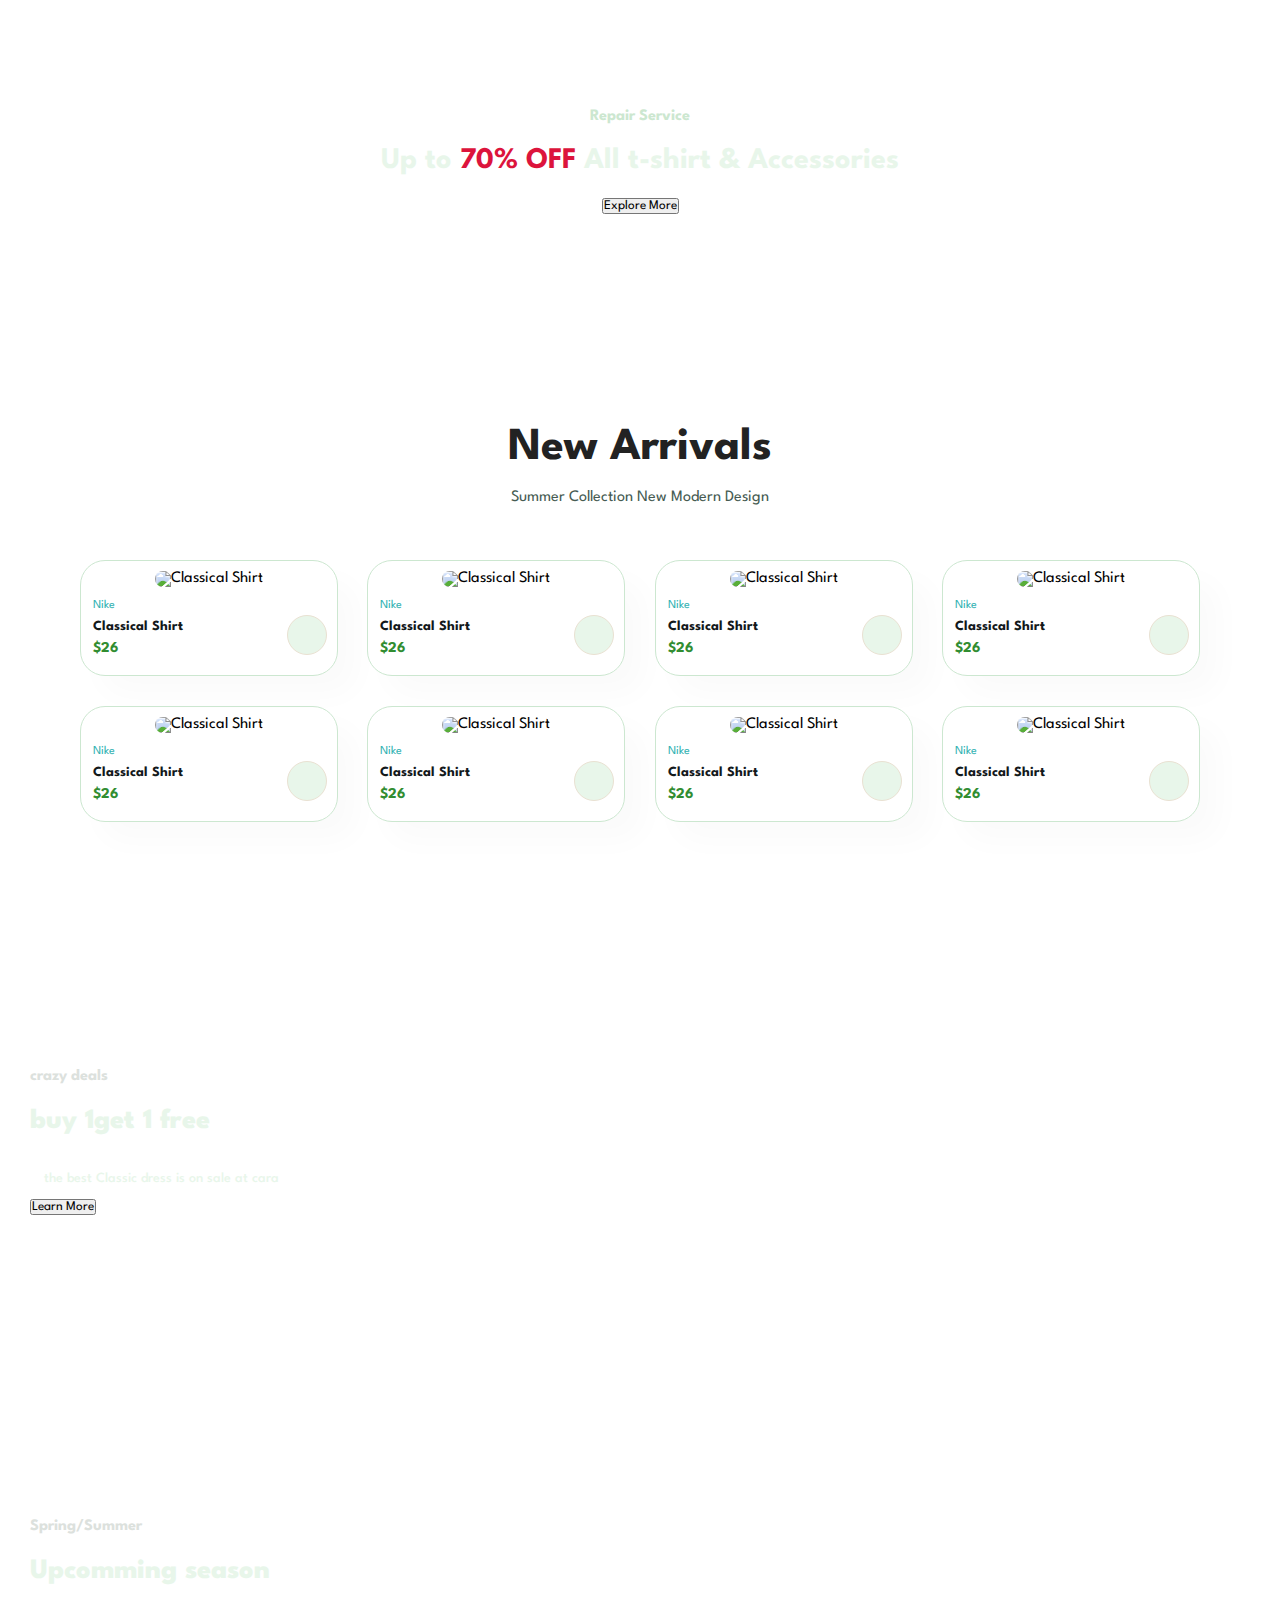
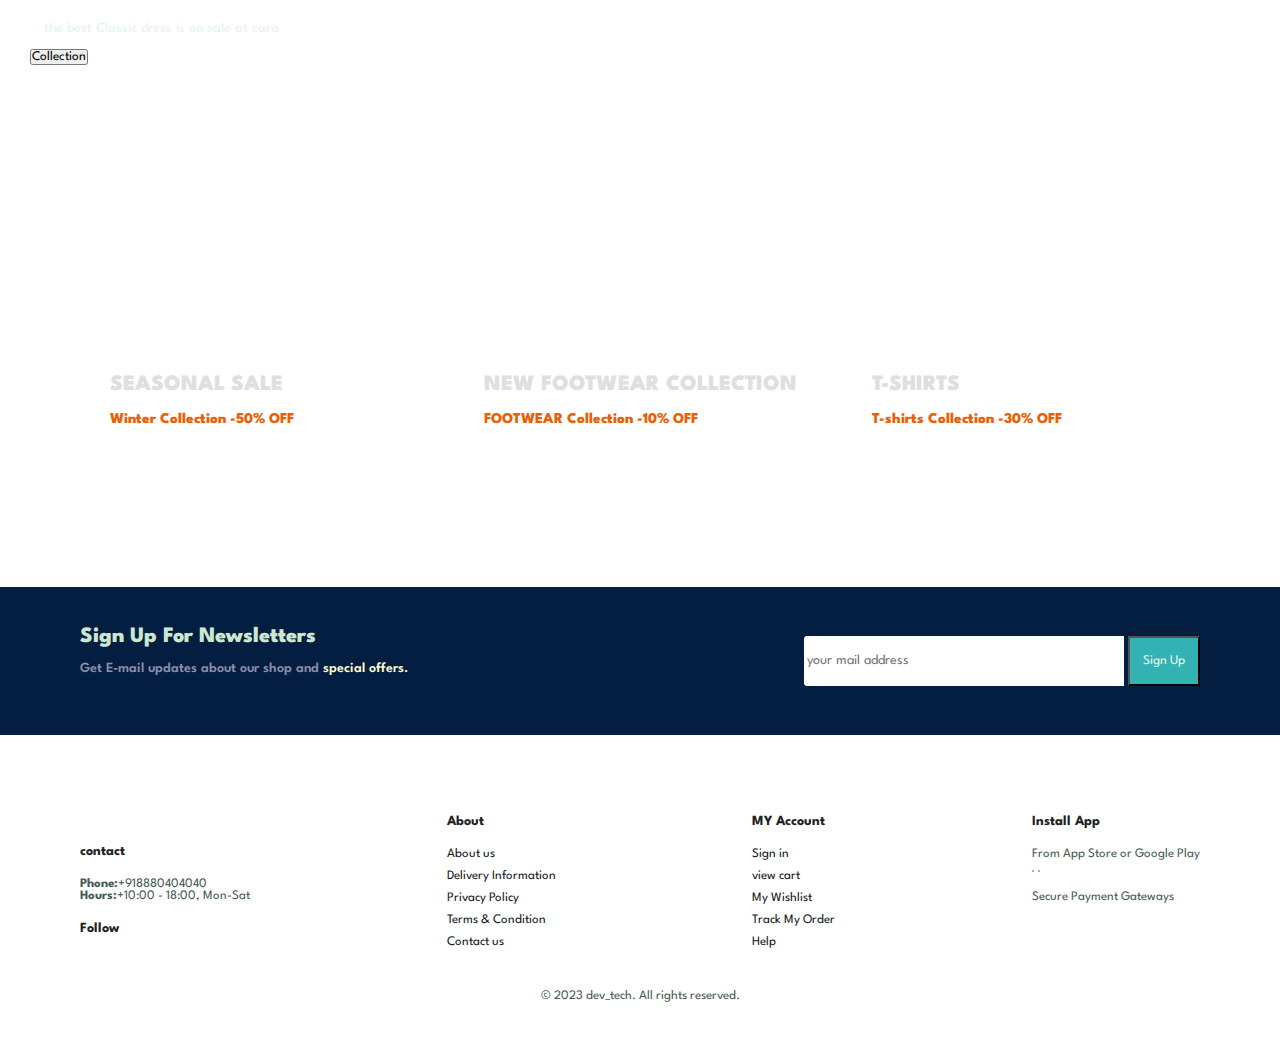
==== commit a2621902: "update dynamic data displaying using json file" ====
--- a/index.html
+++ b/index.html
@@ -11,39 +11,35 @@
     crossorigin="anonymous" referrerpolicy="no-referrer" />
 </head>
 <body>
-    <section id="header">
-
+<section id="header">
         <a href="#"><img src="img/logo.png" alt="" class="logo"></a >
-<div>
-    <ul id="navbar">
-        <li><a class= "active" href="index.html">Home</a></li>
-        <li><a href="shop.html">Shop</a></li>
-        <li><a href="blog.html">Blog</a></li>
-        <li><a href="about.html">About</a></li>
-        <li><a href="contact.html">Contact</a></li>
-        <li id="lg_bag"><a  href="cart.html"><i class="fas fa-shopping-cart"></i></a></li>
-         <a href="#" id="close"><i class="fa-solid fa-xmark"></i></a>
-
-    </ul>
-</div>
-
-<div id="mobile">
-    <a href="cart.html"><i class="fas fa-shopping-cart"></i></a>
-    <i id="bar" class="fas fa-outdent"></i>
-    
-
-</div>
-
-    </section>
-
-    <section id="hero">
+        <div>
+            <ul id="navbar">
+                <li><a class= "active" href="index.html">Home</a></li>
+                <li><a href="shop.html">Shop</a></li>
+                <li><a href="blog.html">Blog</a></li>
+                <li><a href="about.html">About</a></li>
+                <li><a href="contact.html">Contact</a></li>
+                <li id="lg_bag"><a  href="cart.html"><i class="fas fa-shopping-cart"></i></a></li>
+                <a href="#" id="close"><i class="fa-solid fa-xmark"></i></a>
+
+            </ul>
+        </div>
+
+        <div id="mobile">
+            <a href="cart.html"><i class="fas fa-shopping-cart"></i></a>
+            <i id="bar" class="fas fa-outdent"></i>
+        </div>
+
+</section>
+
+<section id="hero">
         <h4>Trade-in-offer</h4>
         <h2>Super value deals</h2>
         <h1>On all  products</h1>
         <p>Save more with coupons & up to 70% off !!</p>
         <button>Shop now</button>
-    </section>
-
+</section>
 
 <section id="feature" class="section-p1">
     <div class="fe-box">
@@ -73,133 +69,12 @@
 </section>
 
 <section id="Product1" class="section-p1">
-
-    <h2>Feature Product</h2>
-    <p>Summer Collection New Moeden Design</p>
-    <div class="pro-container">
-
-        <div class="pro">
-            <img src="img/products/f1.jpg" alt="" >
-            <div class="des">
-                <span>adidas</span>
-                <h5>Cartoon Astronaut Shirt</h5>
-                <div class="star">
-                    <i class="fas fa-star"></i>
-                    <i class="fas fa-star"></i>
-                    <i class="fas fa-star"></i>
-                    <i class="fas fa-star"></i>
-                </div>
-                <h4>$78</h4>
-            </div>
-            <a href="#"><i class="fa-solid fa-cart-plus cart"></i></i></a>
-        </div>
-        <div class="pro">
-            <img src="img/products/f2.jpg" alt="">
-            <div class="des">
-                <span>adidas</span>
-                <h5>Floral Breeze Shirt</h5>
-                <div class="star">
-                    <i class="fas fa-star"></i>
-                    <i class="fas fa-star"></i>
-                    <i class="fas fa-star"></i>
-                    <i class="fas fa-star"></i>
-                </div>
-                <h4>$22</h4>
-            </div>
-            <a href="#"><i class="fa-solid fa-cart-plus cart"></i></i></a>
-        </div>
-        <div class="pro">
-            <img src="img/products/f3.jpg" alt="">
-            <div class="des">
-                <span>adidas</span>
-                <h5>Blooming Style Shirt</h5>
-                <div class="star">
-                    <i class="fas fa-star"></i>
-                    <i class="fas fa-star"></i>
-                    <i class="fas fa-star"></i>
-                    <i class="fas fa-star"></i>
-                </div>
-                <h4>$69</h4>
-            </div>
-            <a href="#"><i class="fa-solid fa-cart-plus cart"></i></i></a>
-        </div>
-        <div class="pro">
-            <img src="img/products/f4.jpg" alt="">
-            <div class="des">
-                <span>adidas</span>
-                <h5>Botanical Bliss Shirt</h5>
-                <div class="star">
-                    <i class="fas fa-star"></i>
-                    <i class="fas fa-star"></i>
-                    <i class="fas fa-star"></i>
-                    <i class="fas fa-star"></i>
-                </div>
-                <h4>$36</h4>
-            </div>
-            <a href="#"><i class="fa-solid fa-cart-plus cart"></i></i></a>
-        </div>
-        <div class="pro">
-            <img src="img/products/f5.jpg" alt="">
-            <div class="des">
-                <span>adidas</span>
-                <h5>Flower Essence Shirt</h5>
-                <div class="star">
-                    <i class="fas fa-star"></i>
-                    <i class="fas fa-star"></i>
-                    <i class="fas fa-star"></i>
-                    <i class="fas fa-star"></i>
-                </div>
-                <h4>$66</h4>
-            </div>
-            <a href="#"><i class="fa-solid fa-cart-plus cart"></i></i></a>
-        </div>
-        <div class="pro">
-            <img src="img/products/f6.jpg" alt="">
-            <div class="des">
-                <span>adidas</span>
-                <h5>Classical T-shirts & Shirt</h5>
-                <div class="star">
-                    <i class="fas fa-star"></i>
-                    <i class="fas fa-star"></i>
-                    <i class="fas fa-star"></i>
-                </div>
-                <h4>$88</h4>
-            </div>
-            <a href="#"><i class="fa-solid fa-cart-plus cart"></i></i></a>
-        </div>
-        <div class="pro">
-            <img src="img/products/f7.jpg" alt="">
-            <div class="des">
-                <span>adidas</span>
-                <h5>RelaxFit Chinos</h5>
-                <div class="star">
-                    <i class="fas fa-star"></i>
-                    <i class="fas fa-star"></i>
-                    <i class="fas fa-star"></i>
-                    <i class="fas fa-star"></i>
-                    <i class="fas fa-star"></i>
-                </div>
-                <h4>$75</h4>
-            </div>
-            <a href="#"><i class="fa-solid fa-cart-plus cart"></i></i></a>
-        </div>
-        <div class="pro">
-            <img src="img/products/f8.jpg" alt="">
-            <div class="des">
-                <span>adidas</span>
-                <h5>Bliss Shirt</h5>
-                <div class="star">
-                    <i class="fas fa-star"></i>
-                    <i class="fas fa-star"></i>
-                    <i class="fas fa-star"></i>
-                </div>
-                <h4>$45</h4>
-            </div>
-            <a href="#"><i class="fa-solid fa-cart-plus cart"></i></i></a>
-        </div>
-    </div>
-</section>
-
+        <h2>Product section</h2>
+        <p>Summer Collection New Modern Design</p>
+        <div class="pro-container" id="product-container">
+            <!-- Products will be dynamically added here by JavaScript -->
+        </div>
+    </section>
 
 <section id="banner" class="section-m1">
     <h4>Repair Service</h4>
@@ -207,169 +82,43 @@
     <button class="normal" id="button">Explore More</button>
 </section>
 
-
-<section id="Product1" class="section-p1">
-
-    <h2>New Arrivals</h2>
-    <p>Summer Collection New Morden Design</p>
-    <div class="pro-container">
-
-        <div class="pro">
-            <img src="img/products/n1.jpg" alt="" >
-            <div class="des">
-                <span>adidas</span>
-                <h5>Classic Basic Shirt</h5>
-                <div class="star">
-                    <i class="fas fa-star"></i>
-                    <i class="fas fa-star"></i>
-                    <i class="fas fa-star"></i>
-                    <i class="fas fa-star"></i>
-                </div>
-                <h4>$78</h4>
-            </div>
-            <a href="#"><i class="fa-solid fa-cart-plus cart"></i></i></a>
-        </div>
-        <div class="pro">
-            <img src="img/products/n2.jpg" alt="">
-            <div class="des">
-                <span>adidas</span>
-                <h5>Everyday Essential Shirt</h5>
-                <div class="star">
-                    <i class="fas fa-star"></i>
-                    <i class="fas fa-star"></i>
-                    <i class="fas fa-star"></i>
-                    <i class="fas fa-star"></i>
-                </div>
-                <h4>$22</h4>
-            </div>
-            <a href="#"><i class="fa-solid fa-cart-plus cart"></i></i></a>
-        </div>
-        <div class="pro">
-            <img src="img/products/n3.jpg" alt="">
-            <div class="des">
-                <span>adidas</span>
-                <h5>Classic Basic White Shirt</h5>
-                <div class="star">
-                    <i class="fas fa-star"></i>
-                    <i class="fas fa-star"></i>
-                    <i class="fas fa-star"></i>
-                    <i class="fas fa-star"></i>
-                </div>
-                <h4>$69</h4>
-            </div>
-            <a href="#"><i class="fa-solid fa-cart-plus cart"></i></i></a>
-        </div>
-        <div class="pro">
-            <img src="img/products/n4.jpg" alt="">
-            <div class="des">
-                <span>adidas</span>
-                <h5>Wildflower Wonder Shirt</h5>
-                <div class="star">
-                    <i class="fas fa-star"></i>
-                    <i class="fas fa-star"></i>
-                    <i class="fas fa-star"></i>
-                    <i class="fas fa-star"></i>
-                </div>
-                <h4>$36</h4>
-            </div>
-            <a href="#"><i class="fa-solid fa-cart-plus cart"></i></i></a>
-        </div>
-        <div class="pro">
-            <img src="img/products/n5.jpg" alt="">
-            <div class="des">
-                <span>adidas</span>
-                <h5>Classical Shirt</h5>
-                <div class="star">
-                    <i class="fas fa-star"></i>
-                    <i class="fas fa-star"></i>
-                    <i class="fas fa-star"></i>
-                    <i class="fas fa-star"></i>
-                </div>
-                <h4>$26</h4>
-            </div>
-            <a href="#"><i class="fa-solid fa-cart-plus cart"></i></i></a>
-        </div>
-        <div class="pro">
-            <img src="img/products/n6.jpg" alt="">
-            <div class="des">
-                <span>adidas</span>
-                <h5>CasualFlow Shorts</h5>
-                <div class="star">
-                    <i class="fas fa-star"></i>
-                    <i class="fas fa-star"></i>
-                    <i class="fas fa-star"></i>
-                    <i class="fas fa-star"></i>
-                </div>
-                <h4>$98</h4>
-            </div>
-            <a href="#"><i class="fa-solid fa-cart-plus cart"></i></i></a>
-        </div>
-        <div class="pro">
-            <img src="img/products/n7.jpg" alt="">
-            <div class="des">
-                <span>adidas</span>
-                <h5>Timeless Tee</h5>
-                <div class="star">
-                    <i class="fas fa-star"></i>
-                    <i class="fas fa-star"></i>
-                    <i class="fas fa-star"></i>
-                    <i class="fas fa-star"></i>
-                    <i class="fas fa-star"></i>
-                </div>
-                <h4>$55</h4>
-            </div>
-            <a href="#"><i class="fa-solid fa-cart-plus cart"></i></i></a>
-        </div>
-        <div class="pro">
-            <img src="img/products/n8.jpg" alt="">
-            <div class="des">
-                <span>adidas</span>
-                <h5>Plain Essential Shirt</h5>
-                <div class="star">
-                    <i class="fas fa-star"></i>
-                    <i class="fas fa-star"></i>
-                    <i class="fas fa-star"></i>
-                    <i class="fas fa-star"></i>
-                    <i class="fas fa-star"></i>
-                </div>
-                <h4>$44</h4>
-            </div>
-            <a href="#"><i class="fa-solid fa-cart-plus cart"></i></i></a>
-        </div>
-    </div>
+<section id="Product2" class="section-p1">
+        <h2>New Arrivals</h2>
+        <p>Summer Collection New Modern Design</p>
+        <div class="pro-container" id="product-container2">
+            <!-- Products will be dynamically added here by JavaScript -->
+        </div>
 </section>
 
 <section id="sm-banner" class="section-m1">
-<div class="banner-box">
-    <h4>crazy deals</h5>
-    <h2>buy 1get 1 free</h2>
-    <span>the best Classic dress is on sale at cara</span>
-    <button class="white">Learn  More</button>
-</div>
-<div class="banner-box banner-box2">
-    <h4>Spring/Summer</h5>
-    <h2>Upcomming season</h2>
-    <span>the best Classic dress is on sale at cara</span>
-    <button class="white">Collection</button>
-</div>
+        <div class="banner-box">
+            <h4>crazy deals</h5>
+            <h2>buy 1get 1 free</h2>
+            <span>the best Classic dress is on sale at cara</span>
+            <button class="white">Learn  More</button>
+        </div>
+        <div class="banner-box banner-box2">
+            <h4>Spring/Summer</h5>
+            <h2>Upcomming season</h2>
+            <span>the best Classic dress is on sale at cara</span>
+            <button class="white">Collection</button>
+        </div>
 </section>
 
 <section id="banner3" class="section-m1">
-<div class="banner-box">
-    <h2>SEASONAL SALE</h2>
-    <h3>Winter Collection -50% OFF</h3>
-</div>
-<div class="banner-box banner-box2">
-    <h2>NEW FOOTWEAR COLLECTION</h2>
-    <h3>FOOTWEAR Collection -10% OFF</h3>
-</div>
-<div class="banner-box banner-box3">
-    <h2>T-SHIRTS</h2>
-    <h3>T-shirts Collection -30% OFF</h3>
-</div>
-</section>
-
-
+    <div class="banner-box">
+        <h2>SEASONAL SALE</h2>
+        <h3>Winter Collection -50% OFF</h3>
+    </div>
+    <div class="banner-box banner-box2">
+        <h2>NEW FOOTWEAR COLLECTION</h2>
+        <h3>FOOTWEAR Collection -10% OFF</h3>
+    </div>
+    <div class="banner-box banner-box3">
+        <h2>T-SHIRTS</h2>
+        <h3>T-shirts Collection -30% OFF</h3>
+    </div>
+</section>
 
 <section id="newsletter" class="section-p1 section-m1">
     <div class="newstext">
@@ -437,6 +186,121 @@
        
     </div>
 </footer>
+
+<script>
+// Function to load products dynamically from the JSON file (first section)
+function loadProducts() {
+    const productContainer = document.getElementById('product-container');
+
+    // Fetch the JSON data
+    fetch('products.json')
+        .then(response => response.json())
+        .then(data => {
+            const products = data.products;
+
+            // Loop through the first 8 products and generate the HTML
+            for (let i = 0; i < 8; i++) {
+                const product = products[i];  // Access each product
+                const stars = getStarRating(product.rating); // Get the stars based on the rating
+
+                const productHTML = `
+                <div class="pro" data-id="${product.id}">
+                    <img src="${product.image}" alt="${product.name}">
+                    <div class="des">
+                        <span>${product.company}</span>
+                        <h5 class="name">${product.name}</h5>
+                        <div class="star">
+                            ${stars}
+                        </div>
+                        <h4 class="price">$${product.price}</h4>
+                    </div>
+                    <a href="#" class="product-link"><i class="fa-solid fa-cart-plus cart"></i></a>
+                </div>
+                `;
+                // Append the product HTML to the container
+                productContainer.innerHTML += productHTML;
+            }
+
+            // Add click event listener to each product
+            document.querySelectorAll('.pro').forEach(productElement => {
+                productElement.addEventListener('click', function() {
+                    const productId = this.getAttribute('data-id');
+                    window.location.href = `sproduct.html?id=${productId}`;
+                });
+            });
+        })
+        .catch(error => {
+            console.error('Error loading products:', error);
+        });
+}
+
+// Function to load the next set of products dynamically (second section)
+function loadProducts2() {
+    const productContainer = document.getElementById('product-container2');
+
+    // Fetch the JSON data
+    fetch('products.json')
+        .then(response => response.json())
+        .then(data => {
+            const products = data.products;
+
+            // Loop through the next set of 8 products and generate the HTML (9th to 16th product)
+            for (let i = 8; i < 16; i++) {
+                const product = products[i];  // Access each product
+                const stars = getStarRating(product.rating); // Get the stars based on the rating
+
+                const productHTML = `
+                <div class="pro" data-id="${product.id}">
+                    <img src="${product.image}" alt="${product.name}">
+                    <div class="des">
+                        <span>${product.company}</span>
+                        <h5 class="name">${product.name}</h5>
+                        <div class="star">
+                            ${stars}
+                        </div>
+                        <h4 class="price">$${product.price}</h4>
+                    </div>
+                    <a href="#" class="product-link"><i class="fa-solid fa-cart-plus cart"></i></a>
+                </div>
+                `;
+                // Append the product HTML to the container
+                productContainer.innerHTML += productHTML;
+            }
+
+            // Add click event listener to each product
+            document.querySelectorAll('.pro').forEach(productElement => {
+                productElement.addEventListener('click', function() {
+                    const productId = this.getAttribute('data-id');
+                    window.location.href = `sproduct.html?id=${productId}`;
+                });
+            });
+        })
+        .catch(error => {
+            console.error('Error loading products:', error);
+        });
+}
+
+// Function to generate star rating based on the rating value
+function getStarRating(rating) {
+    let starsHTML = '';
+    for (let i = 0; i < rating; i++) {
+        starsHTML += `<i class="fas fa-star"></i>`;
+    }
+    for (let i = rating; i < 5; i++) {
+        starsHTML += `<i class="far fa-star"></i>`;
+    }
+    return starsHTML;
+}
+
+// Call both functions to load products on page load
+window.onload = function() {
+    loadProducts();
+    loadProducts2();
+};
+
+</script>
     <script src="script.js"></script>
+
+
 </body>
 </html>--- a/style.css
+++ b/style.css
@@ -220,14 +220,14 @@
     text-align: center;
 }
 
-#Product1 .pro-container{
+.pro-container{
     display: flex;
     justify-content: space-between;
     padding-top:20px ;
     flex-wrap: wrap;
 }
 
-#Product1 .pro {
+.pro {
     width: 23%;
     min-width: 250px;
     padding:10px 12px;
@@ -239,42 +239,48 @@
     position: relative;
 }
 
-#product1 .pro:hover{
+.pro:hover{
     box-shadow: 20px 20px 30px rgba(0, 0, 0, 0.08);
 }
 
 /* for responsiveness */
-#Product1 .pro img{
+.pro img{
     width: 100%;
     border-radius: 20px;
 }
 
-#Product1 .pro .des{
+.pro .des{
     text-align: start;
     padding:10px 0;
 
 }
 
-#Product1 .pro .des span{
+.pro .des span{
     color: #32b2b2;
     font-size: 12px;
 }
 
-#Product1 .pro .des h5{
+.pro .des h5{
     padding-top: 8px;
     color: #13191b;
     font-size:14px;
 }
-#Product1 .pro .des i{
+.pro .des i{
     font-size: 14px;
     color: burlywood;
 }
-#Product1 .pro .des h4{
+.pro .des h4{
     padding-top:8px ;
     font-size: 15px;
     font-weight: 700;
     color: rgb(49, 141, 49);
 }
+/* product2 */
+#Product2 {
+    text-align: center;
+}
+
+
 .cart{
     width: 40px;
     height: 40px;
@@ -545,7 +551,100 @@
     display: none;
 }
 /* shope page */
+#page-header{
+    background-image: url(img/banner/b1.jpg);
+    width: 100%;
+    height: 40vh;
+    background-size: cover;
+    display: flex;
+    justify-content: center;
+    text-align: center;
+    flex-direction: column;
+    padding: 14px;
+}
+#page-header p,#page-header h2{
+color: #f9f7fb;
+}
+
+#pagination{
+    text-align: center;
+}
+#pagination a{
+    text-decoration: none;
+    background-color: #375b6e;
+    padding: 15px 20px;
+    border-radius: 5px;
+    color: #f1f7f4;
+    font-weight: 600;
+}
+#pagination a i{
+    font-size: 16px;
+    font-weight: 600;
+    
+}
+
+#prodetails{
+    display: flex;
+    margin-top: 20px;
+}
+#prodetails .single-pro-image{
+    width:40%;
+    margin-right: 50px;
+}
+
+.single-pro-image img {
+    width: 100%;                /* Make the image responsive */
+    height: auto;               /* Maintain aspect ratio */
+    border-radius: 8px;         /* Optional: Add rounded corners to the image */
+}
+
+#prodetails  .single-pro-details{
+width: 50%;
+padding: 30px;
+}
+
+#prodetails  .single-pro-details h4{
+    padding: 40px 0 20px 0;
+}
+
+#prodetails  .single-pro-details h2{
+    font-size: 26px;
+}
+#prodetails  .single-pro-details select{
+    display: block;
+    padding: 5px 10px;
+    margin-bottom: 10px;
+}
+
+#prodetails  .single-pro-details input{
+    width:40px;
+    height: 35px;
+    padding-left: 10px;
+    font-size: 10px;
+    margin-right: 10px;
+}
+
+#prodetails  .single-pro-details input:focus{
+ outline:none;   
+}
+
+#prodetails  .single-pro-details button{
+    background: #558a6f;
+    color: #f1f7f4;
+    height: 35px;
+}
+
+#prodetails  .single-pro-details span{
+    line-height: 25px;
+
+}
 /* about page */
+
+
+
+
+
+
 /* media query */
 @media (max-width:799px){
 .section-p1{
@@ -617,12 +716,12 @@
     margin: 15px 15px;
 }
 
-#product1.pro-container{
+.pro-container{
     justify-content: center;
 }
 
 /* product */
-#product.pro{
+.pro{
     margin: 15px;
 }
 
@@ -651,3 +750,81 @@
 }
 
 
+@media (max-width:477px){
+.section-p1{
+    padding:20px ;
+}
+#header{
+    padding: 10px 30px;
+}
+#hero{
+    padding: 0 20px;
+    background-position: 55%;
+
+}
+h1{
+    font-size: 30px;
+}
+
+h2{
+    font-size: 32px;
+}
+#feature{
+    justify-content: space-around;
+}
+
+#feature .fe-box{
+    width: 155px;
+    margin: 0 0 15px 0;
+}
+
+.pro-container {
+    justify-content: center; /* Center the products */
+}
+
+ .pro {
+    width: 100%; /* Make each product take the full width */
+    max-width: 100%; /* Ensure the product doesn't exceed the container */
+    margin: 10px 0;  /* Add space between products */
+}
+
+#banner{
+    height: 40vh;
+}
+#sm-banner .banner-box{
+    height: 40vh;
+}
+#sm-banner .banner-box2{
+    margin-top: 10px;
+}
+#banner3{
+    padding: 0 20px;
+}
+#banner3 .banner-box{
+    width: 100;
+}
+#newsletter {
+    padding: 40px 20px;
+}
+#newsletter .form{
+    width: 100%;
+}
+footer .copyright{
+    text-align: start;
+}
+
+/* sproduct */
+#prodetails{
+    display: flex;
+    flex-direction: column;
+}
+
+#prodetails .single-pro-image{
+    width:100%;
+    margin-right: 0px;
+}
+
+#prodetails  .single-pro-details{
+width: 100%;
+}
+}